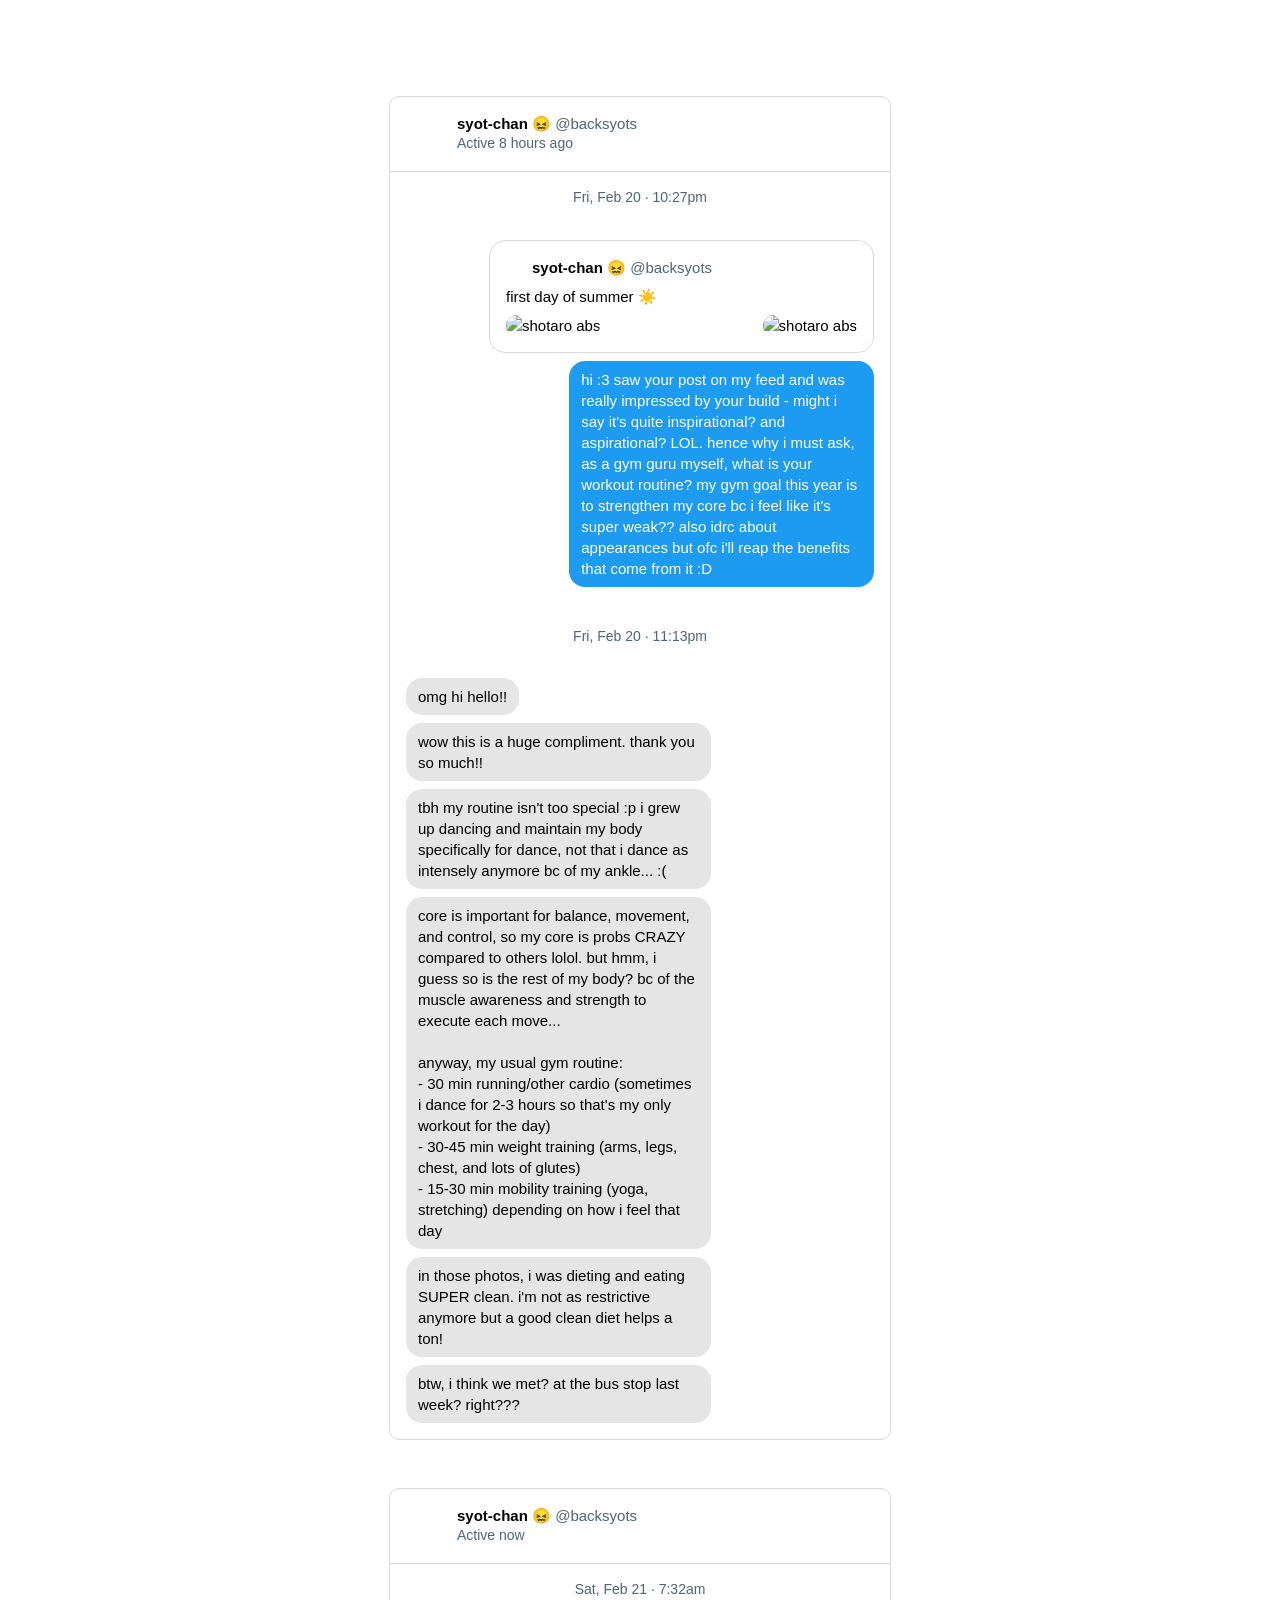
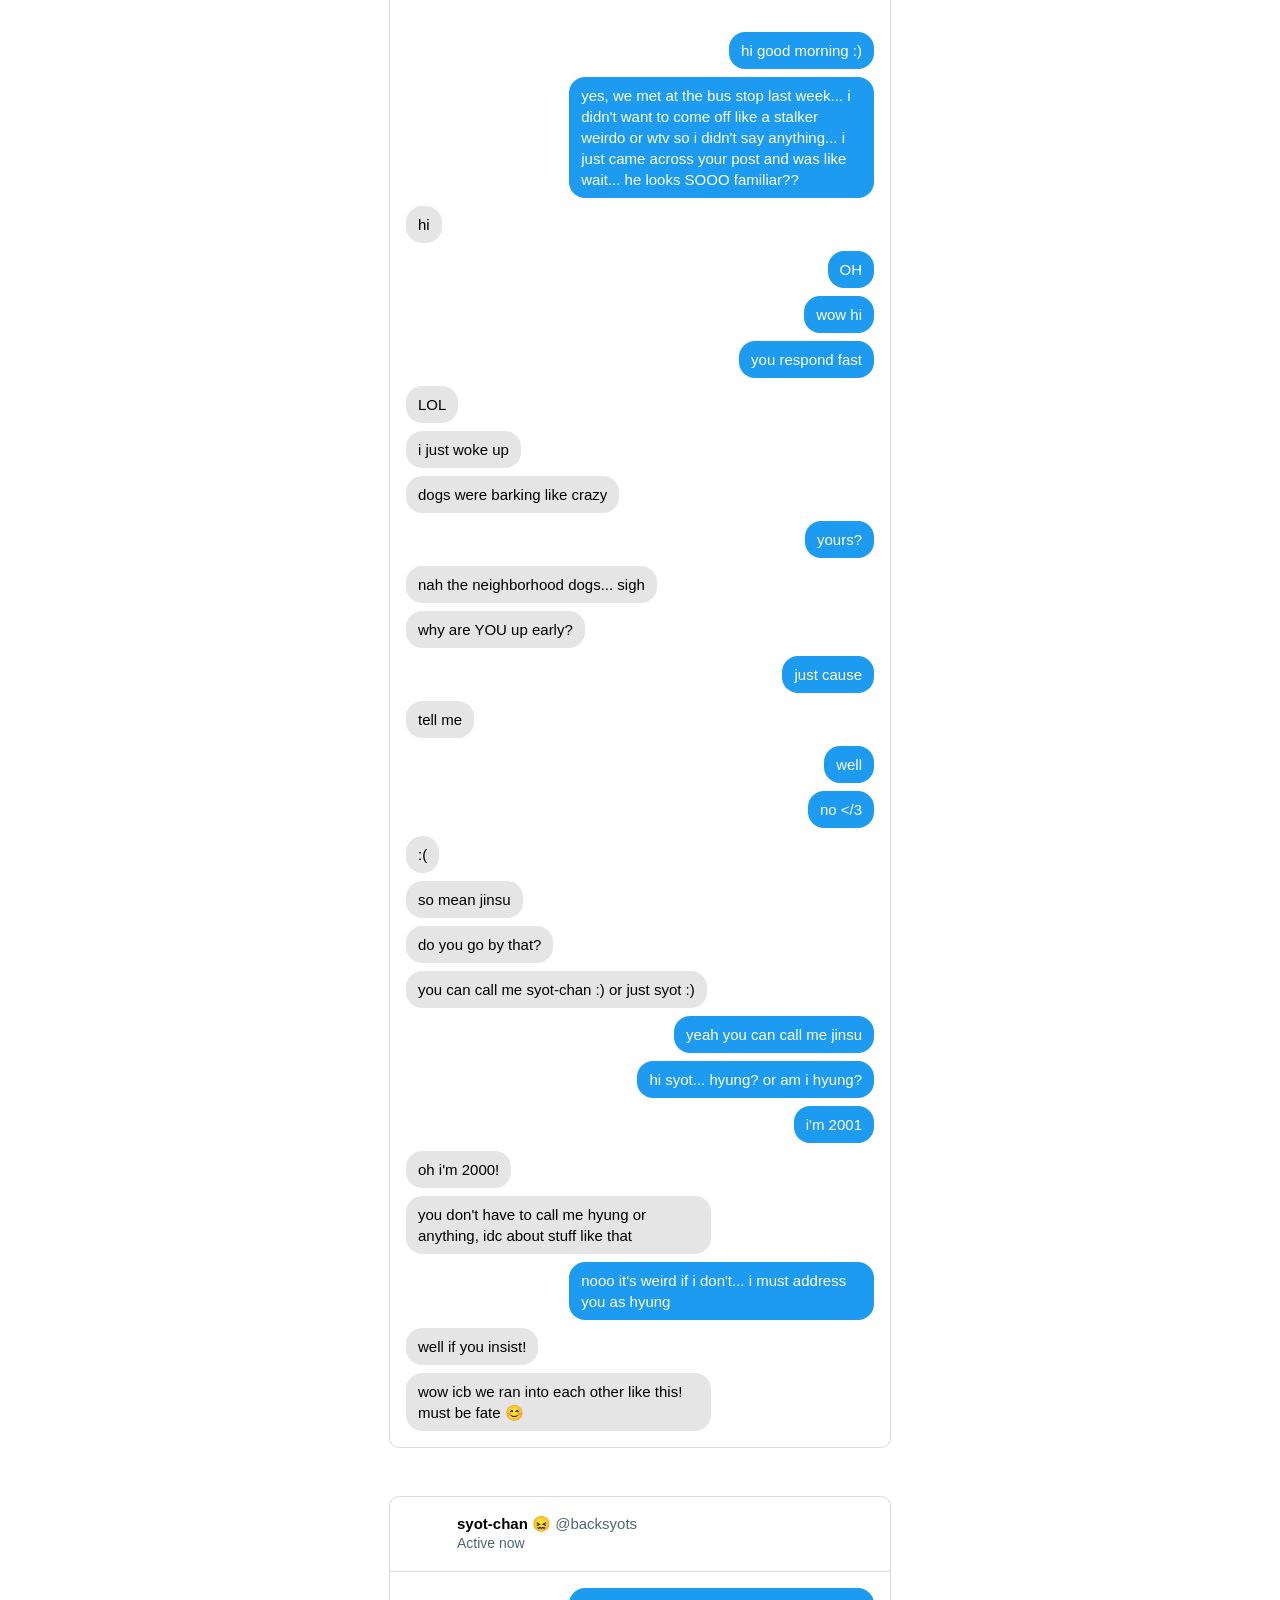
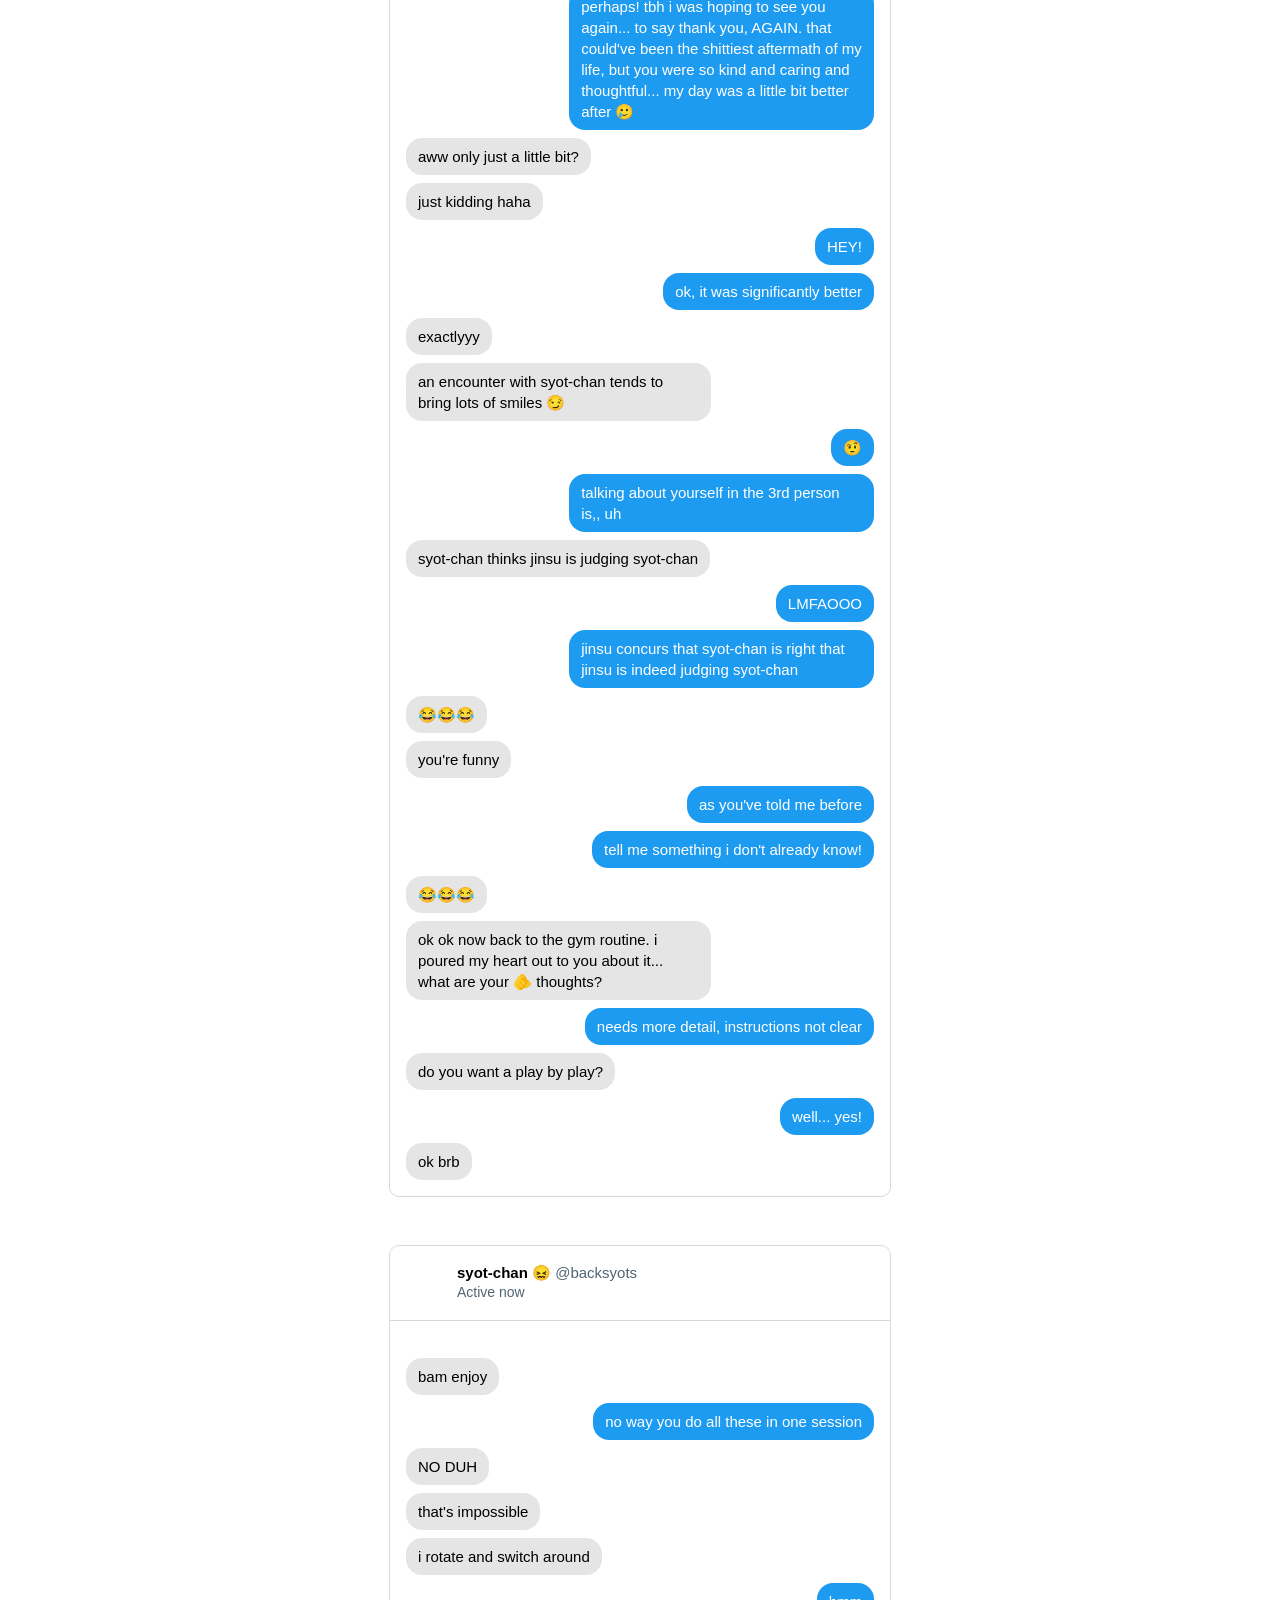
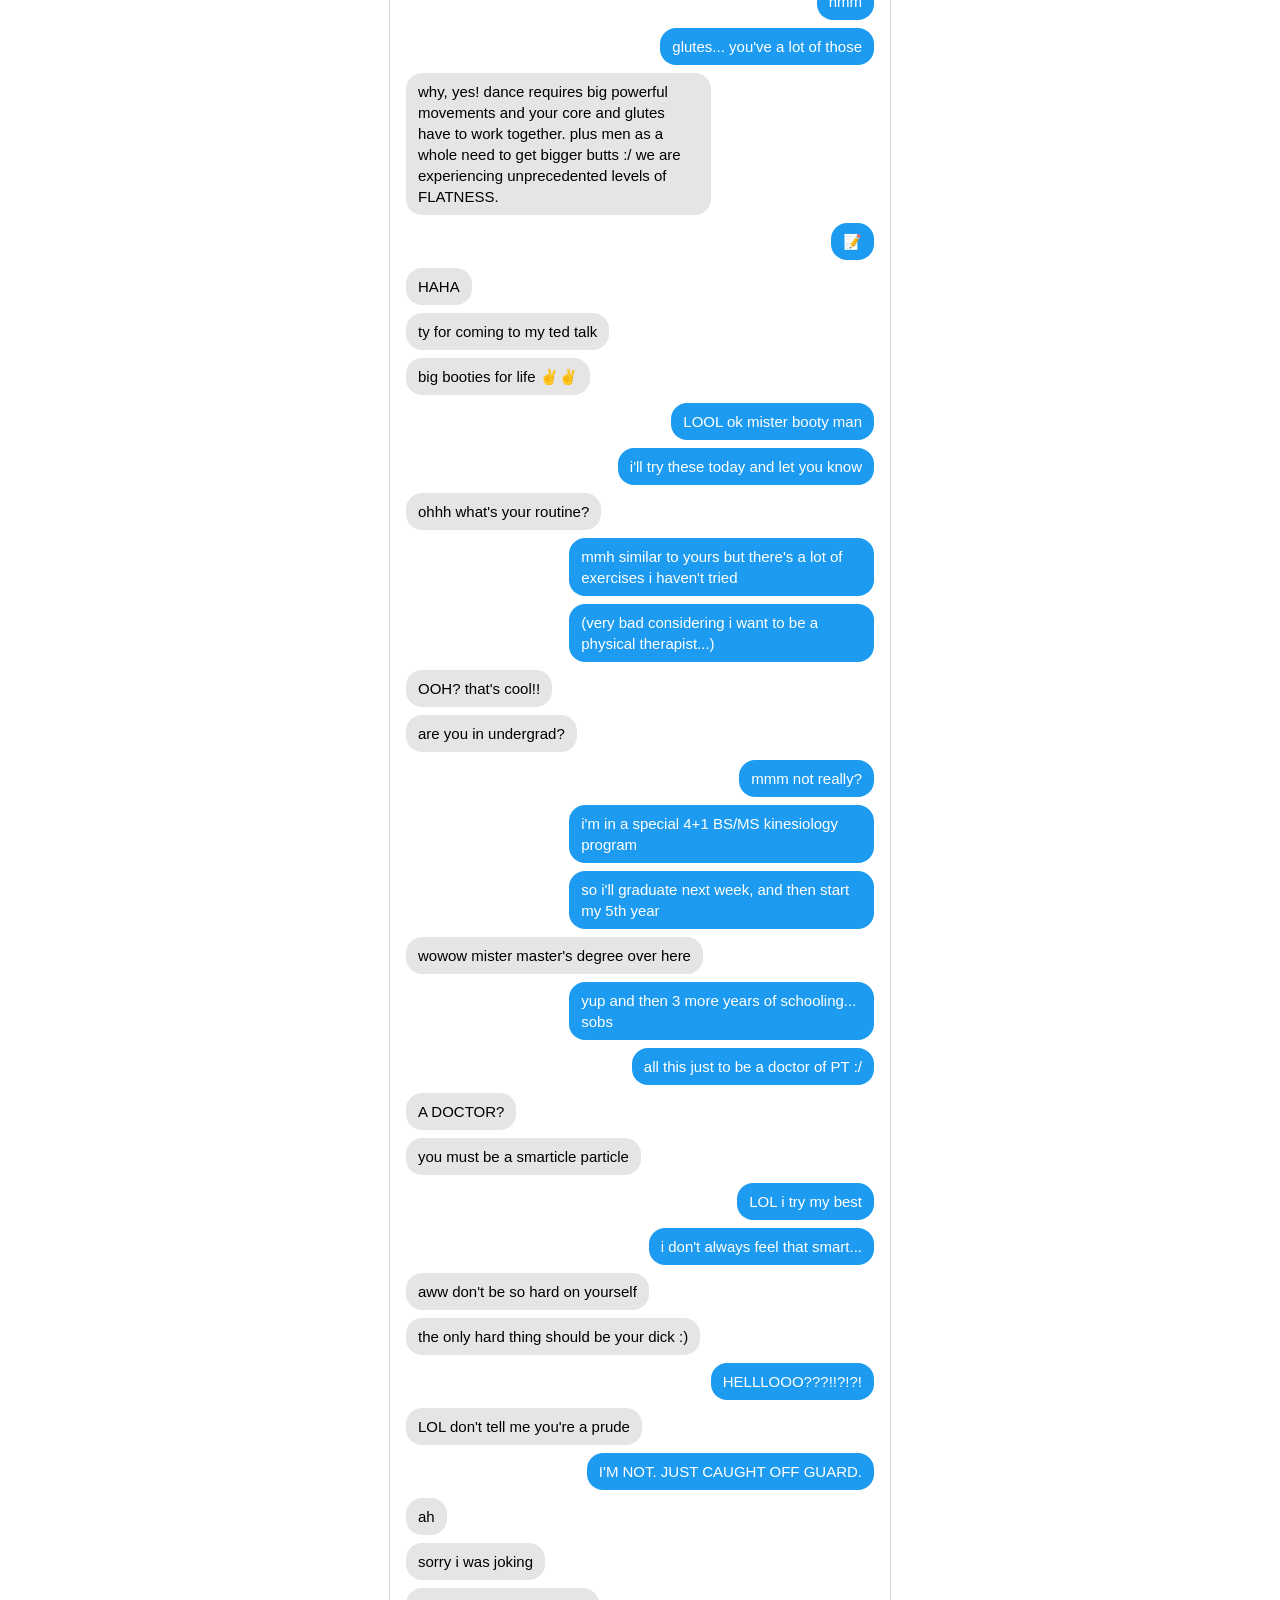
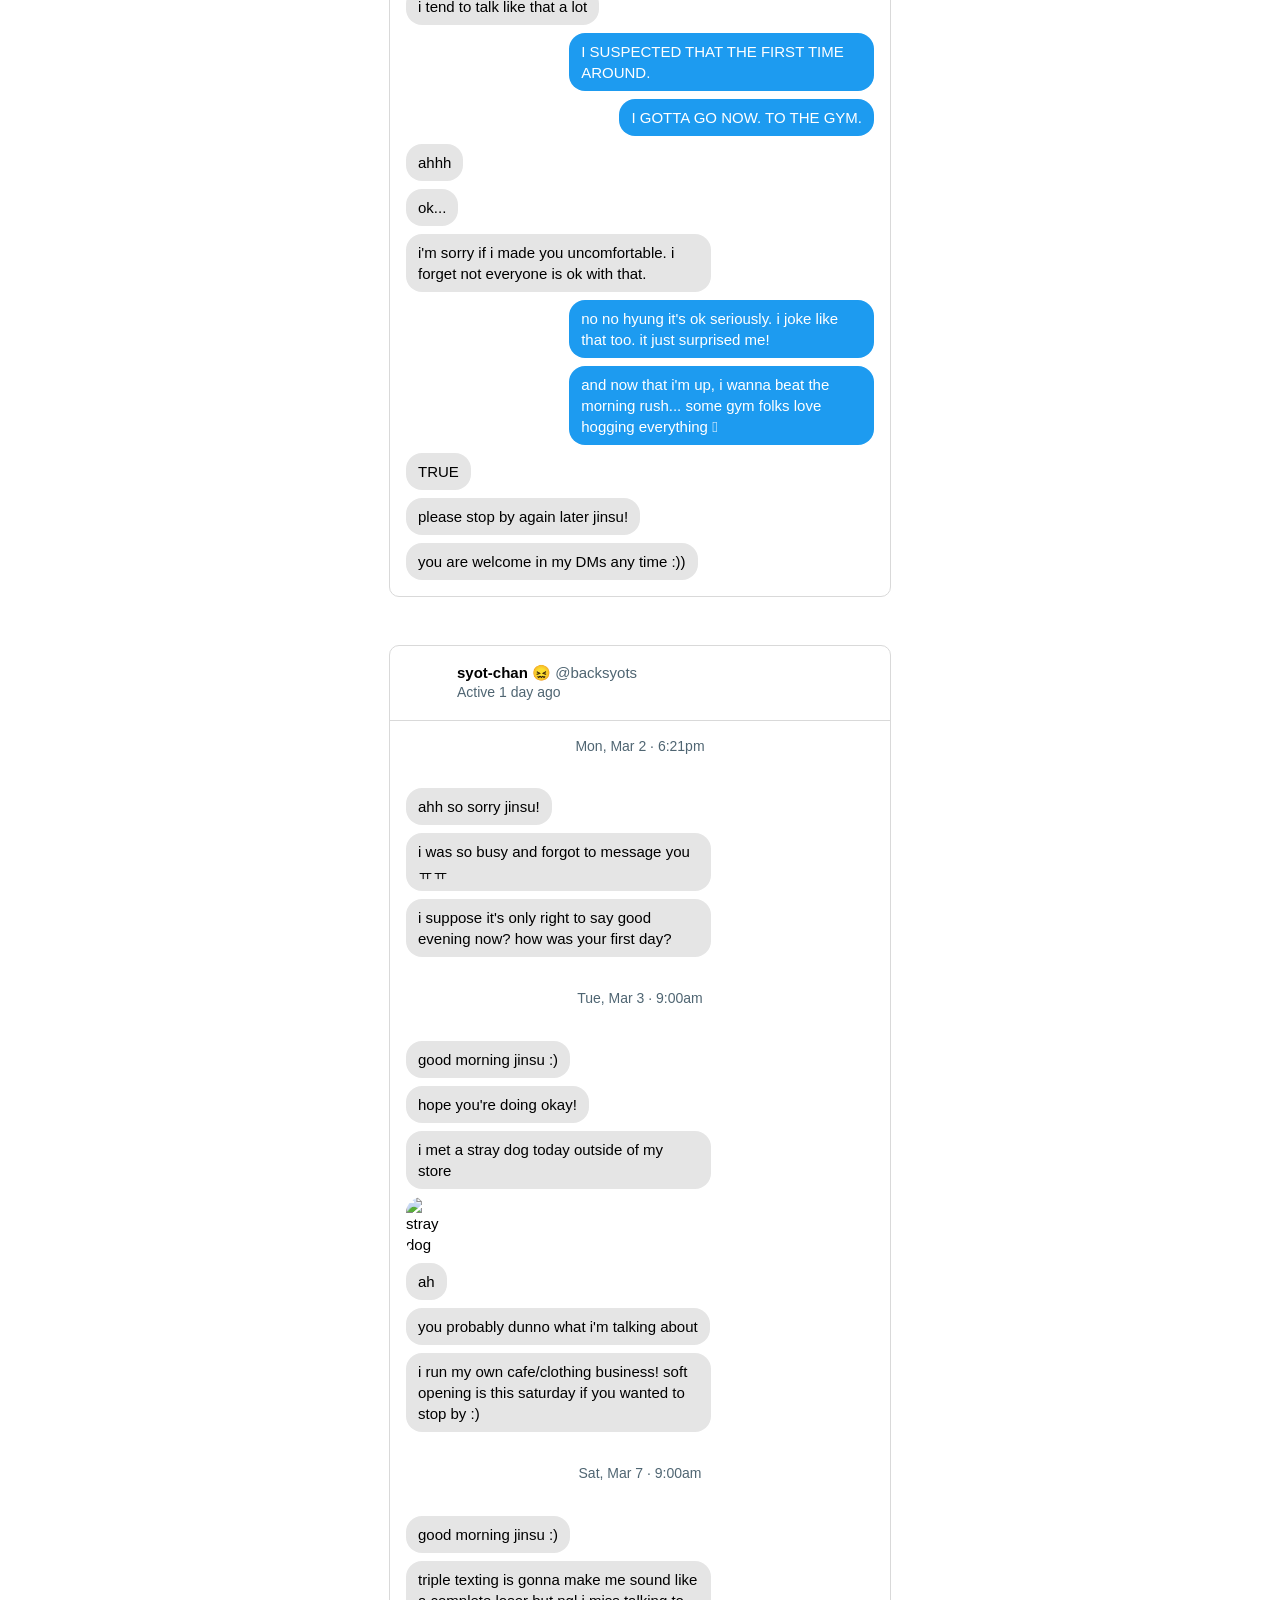
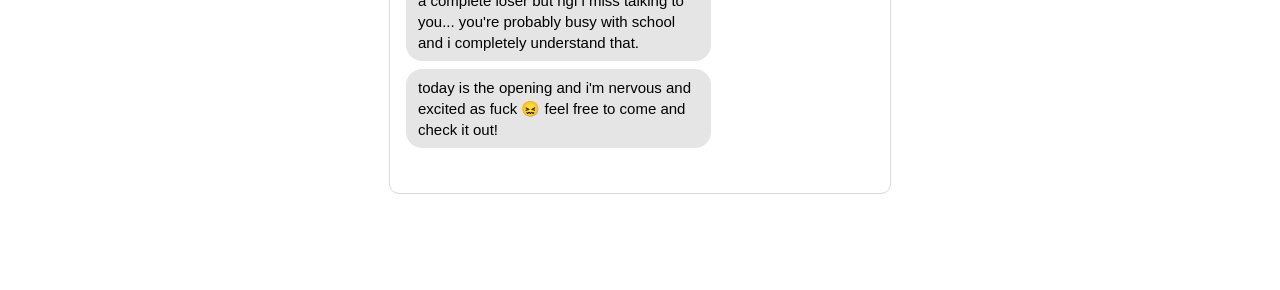
==== messages_ch3_4.html @ 64bebb2d "ch3-4 updates" ====
<!DOCTYPE html>
<html lang="en">

<head>
  <link rel="stylesheet" type="text/css" href="stylesheet_v5.css"/>
  <meta name="viewport" content="width=device-width, initial-scale=1">

  <!-- 
  Reorganize indents: 
  SHIFT + OPTION + F

  Collapse all 
  CMD + K + 0

  Opens all
  CMD + K + J

  Collapse innermost uncollapsed region at the cursor:
  OPT + CMD + [

  Opens collapsed region at the cursor:
  OPT + CMD ]
  -->
</head>

<body>
<!-- part 1 -->
<div class="wrapper margin--socmedpost">
  <!-- user info -->
  <div class="container_box">
    <div class="profile_photo pfp_shotaro"></div>
    <div class="dm_header">
      <div class="dm_userInfo">
        <p>
          <span class="displayname">syot-chan 😖</span>
          <span class="username">@backsyots</span>
        </p>
        <p class="date">Active 8 hours ago</p>
      </div>
      <p><span class="icon icon--more-dm"></span></p>
    </div>
  </div>

  <!-- messages !-->
  <div class="container_box dm_box">
    <!-- date -->
    <div class="dm_date">
      <p class="date">Fri, Feb 20 · 10:27pm</p>
    </div>
    <div class="dm_sender">
      <div class="dm_containerBox">
        <div class="dm_containerBox_header">
          <div class="profile_photo pfp_shotaro"></div>
          <p>
            <span class="displayname">syot-chan 😖</span>
            <span class="username">@backsyots</span>
          </p>
        </div>
        <div class="dm_containerBox_content">
          <p>first day of summer ☀️</p>
          <p>
            <div class="gallery--2x">
              <p><img class="tweet_img" src="https://images.squidge.org/images/2026/09/30/shotaro_abs1.png" alt="shotaro abs"></p>
              <p><img class="tweet_img" src="https://images.squidge.org/images/2026/09/30/shotaro_abs2.png" alt="shotaro abs"></p>
            </div>
          </p>
        </div>

        </div>
      <p class="message message-last">hi :3 saw your post on my feed and was really impressed by your build - might i say it's quite inspirational? and aspirational? LOL. hence why i must ask, as a gym guru myself, what is your workout routine? my gym goal this year is to strengthen my core bc i feel like it's super weak?? also idrc about appearances but ofc i'll reap the benefits that come from it :D</p>
    </div>

    <div class="dm_date dm_date--between">
      <p class="date">Fri, Feb 20 · 11:13pm</p>
    </div>

    <div class="dm_receiver">
      <p class="message">omg hi hello!!</p>
      <p class="message">wow this is a huge compliment. thank you so much!!</p>
      <p class="message">tbh my routine isn't too special :p i grew up dancing and maintain my body specifically for dance, not that i dance as intensely anymore bc of my ankle... :(</p>
      <p class="message">core is important for balance, movement, and control, so my core is probs CRAZY compared to others lolol. but hmm, i guess so is the rest of my body? bc of the muscle awareness and strength to execute each move...<br><br>anyway, my usual gym routine:<br>
      - 30 min running/other cardio (sometimes i dance for 2-3 hours so that's my only workout for the day)<br />
      - 30-45 min weight training (arms, legs, chest, and lots of glutes)<br/>
      - 15-30 min mobility training (yoga, stretching) depending on how i feel that day</p>
      <p class="message">in those photos, i was dieting and eating SUPER clean. i'm not as restrictive anymore but a good clean diet helps a ton!</p>
      <p class="message message--last">btw, i think we met? at the bus stop last week? right???</p>
    </div>
  </div>
</div>

<!-- part 2 -->
<div class="wrapper margin--socmedpost">
  <!-- user info -->
  <div class="container_box">
    <div class="profile_photo pfp_shotaro"></div>
    <div class="dm_header">
      <div class="dm_userInfo">
        <p>
          <span class="displayname">syot-chan 😖</span>
          <span class="username">@backsyots</span>
        </p>
        <p class="date">Active now</p>
      </div>
      <p><span class="icon icon--more-dm"></span></p>
    </div>
  </div>

  <!-- messages !-->
  <div class="container_box dm_box">
    <!-- date -->
    <div class="dm_date">
      <p class="date">Sat, Feb 21 · 7:32am</p>
    </div>
    <div class="dm_sender">
      <p class="message">hi good morning :)</p>
      <p class="message">yes, we met at the bus stop last week... i didn't want to come off like a stalker weirdo or wtv so i didn't say anything... i just came across your post and was like wait... he looks SOOO familiar??</p>
    </div>

    <div class="dm_receiver">
      <p class="message">hi</p>
    </div>
    <div class="dm_sender">
      <p class="message">OH</p>
      <p class="message">wow hi</p>
      <p class="message">you respond fast</p>
    </div>
    <div class="dm_receiver">
      <p class="message">LOL</p>
      <p class="message">i just woke up</p>
      <p class="message">dogs were barking like crazy</p>
    </div>
    <div class="dm_sender">
      <p class="message">yours?</p>
    </div>
    <div class="dm_receiver">
      <p class="message">nah the neighborhood dogs... sigh</p>
      <p class="message">why are YOU up early?</p>
    </div>
    <div class="dm_sender">
      <p class="message">just cause</p>
    </div>
    <div class="dm_receiver">
      <p class="message">tell me</p>
    </div>
    <div class="dm_sender">
      <p class="message">well</p>
      <p class="message">no &lt;/3</p>
    </div>
    <div class="dm_receiver">
      <p class="message">:(</p>
      <p class="message">so mean jinsu</p>
      <p class="message">do you go by that?</p>
      <p class="message">you can call me syot-chan :) or just syot :)</p>
    </div>
    <div class="dm_sender">
      <p class="message">yeah you can call me jinsu</p>
      <p class="message">hi syot... hyung? or am i hyung?</p>
      <p class="message">i'm 2001</p>
    </div>
    <div class="dm_receiver">
      <p class="message">oh i'm 2000!</p>
      <p class="message">you don't have to call me hyung or anything, idc about stuff like that</p>
    </div>
    <div class="dm_sender">
      <p class="message">nooo it's weird if i don't... i must address you as hyung</p>
    </div>
    <div class="dm_receiver">
      <p class="message">well if you insist!</p>
      <p class="message message--last">wow icb we ran into each other like this! must be fate 😊</p>
    </div>
  </div>
</div>

<!-- part 3 -->
<div class="wrapper margin--socmedpost">
  <!-- user info -->
  <div class="container_box">
    <div class="profile_photo pfp_shotaro"></div>
    <div class="dm_header">
      <div class="dm_userInfo">
        <p>
          <span class="displayname">syot-chan 😖</span>
          <span class="username">@backsyots</span>
        </p>
        <p class="date">Active now</p>
      </div>
      <p><span class="icon icon--more-dm"></span></p>
    </div>
  </div>

  <!-- messages !-->
  <div class="container_box dm_box">
    <!-- date -->
    <div class="dm_sender">
      <p class="message">perhaps! tbh i was hoping to see you again... to say thank you, AGAIN. that could've been the shittiest aftermath of my life, but you were so kind and caring and thoughtful... my day was a little bit better after 🥲</p>
    </div>

    <div class="dm_receiver">
      <p class="message">aww only just a little bit?</p>
      <p class="message">just kidding haha</p>
    </div>
    <div class="dm_sender">
      <p class="message">HEY!</p>
      <p class="message">ok, it was significantly better</p>
    </div>
    <div class="dm_receiver">
      <p class="message">exactlyyy</p>
      <p class="message">an encounter with syot-chan tends to bring lots of smiles 😏</p>
    </div>
    <div class="dm_sender">
      <p class="message">🤨</p>
      <p class="message">talking about yourself in the 3rd person is,, uh</p>
    </div>
    <div class="dm_receiver">
      <p class="message">syot-chan thinks jinsu is judging syot-chan</p>
    </div>
    <div class="dm_sender">
      <p class="message">LMFAOOO</p>
      <p class="message">jinsu concurs that syot-chan is right that jinsu is indeed judging syot-chan</p>
    </div>
    <div class="dm_receiver">
      <p class="message">😂😂😂</p>
      <p class="message">you're funny</p>
    </div>
    <div class="dm_sender">
      <p class="message">as you've told me before</p>
      <p class="message">tell me something i don't already know!</p>
    </div>
    <div class="dm_receiver">
      <p class="message">😂😂😂</p>
      <p class="message">ok ok now back to the gym routine. i poured my heart out to you about it... what are your 🫵 thoughts?</p>
    </div>
    <div class="dm_sender">
      <p class="message">needs more detail, instructions not clear</p>
    </div>
    <div class="dm_receiver">
      <p class="message">do you want a play by play?</p>
    </div>
    <div class="dm_sender">
      <p class="message">well... yes!</p>
    </div>
    <div class="dm_receiver">
      <p class="message message--last">ok brb</p>
    </div>
  </div>
</div>

<!-- part 4 -->
<div class="wrapper margin--socmedpost">
  <!-- user info -->
  <div class="container_box">
    <div class="profile_photo pfp_shotaro"></div>
    <div class="dm_header">
      <div class="dm_userInfo">
        <p>
          <span class="displayname">syot-chan 😖</span>
          <span class="username">@backsyots</span>
        </p>
        <p class="date">Active now</p>
      </div>
      <p><span class="icon icon--more-dm"></span></p>
    </div>
  </div>

  <!-- messages !-->
  <div class="container_box dm_box">
    <div class="dm_receiver">
      <p><img class="dm_box_image" src="https://images.squidge.org/images/2026/10/04/placeholder.png" alt=""></p>
      <p class="message">bam enjoy</p>
    </div>

    <div class="dm_sender">
      <p class="message">no way you do all these in one session</p>
    </div>

    <div class="dm_receiver">
      <p class="message">NO DUH</p>
      <p class="message">that's impossible</p>
      <p class="message">i rotate and switch around</p>
    </div>
    <div class="dm_sender">
      <p class="message">hmm</p>
      <p class="message">glutes... you've a lot of those</p>
    </div>
    <div class="dm_receiver">
      <p class="message">why, yes! dance requires big powerful movements and your core and glutes have to work together. plus men as a whole need to get bigger butts :/ we are experiencing unprecedented levels of FLATNESS.</p>
    </div>
    <div class="dm_sender">
      <p class="message">📝</p>
    </div>
    <div class="dm_receiver">
      <p class="message">HAHA</p>
      <p class="message">ty for coming to my ted talk</p>
      <p class="message">big booties for life ✌️✌️</p>
    </div>
    <div class="dm_sender">
      <p class="message">LOOL ok mister booty man</p>
      <p class="message">i'll try these today and let you know</p>
    </div>
    <div class="dm_receiver">
      <p class="message">ohhh what's your routine?</p>
    </div>
    <div class="dm_sender">
      <p class="message">mmh similar to yours but there's a lot of exercises i haven't tried</p>
      <p class="message">(very bad considering i want to be a physical therapist...)</p>
    </div>
    <div class="dm_receiver">
      <p class="message">OOH? that's cool!!</p>
      <p class="message">are you in undergrad?</p>
    </div>
    <div class="dm_sender">
      <p class="message">mmm not really?</p>
      <p class="message">i'm in a special 4+1 BS/MS kinesiology program</p>
      <p class="message">so i'll graduate next week, and then start my 5th year</p>
    </div>
    <div class="dm_receiver">
      <p class="message">wowow mister master's degree over here</p>
    </div>
    <div class="dm_sender">
      <p class="message">yup and then 3 more years of schooling... sobs</p>
      <p class="message">all this just to be a doctor of PT :/</p>
    </div>
    <div class="dm_receiver">
      <p class="message">A DOCTOR?</p>
      <p class="message">you must be a smarticle particle</p>
    </div>
    <div class="dm_sender">
      <p class="message">LOL i try my best</p>
      <p class="message">i don't always feel that smart...</p>
    </div>
    <div class="dm_receiver">
      <p class="message">aww don't be so hard on yourself</p>
      <p class="message">the only hard thing should be your dick :)</p>
    </div>
    <div class="dm_sender">
      <p class="message">HELLLOOO???!!?!?!</p>
    </div>
    <div class="dm_receiver">
      <p class="message">LOL don't tell me you're a prude</p>
    </div>
 <div class="dm_sender">
      <p class="message">I'M NOT. JUST CAUGHT OFF GUARD.</p>
    </div>
    <div class="dm_receiver">
      <p class="message">ah</p>
      <p class="message">sorry i was joking</p>
      <p class="message">i tend to talk like that a lot</p>
    </div>
    <div class="dm_sender">
      <p class="message">I SUSPECTED THAT THE FIRST TIME AROUND.</p>
      <p class="message">I GOTTA GO NOW. TO THE GYM.</p>
    </div>
    <div class="dm_receiver">
      <p class="message">ahhh</p>
      <p class="message">ok...</p>
      <p class="message">i'm sorry if i made you uncomfortable. i forget not everyone is ok with that.</p>
    </div>
    <div class="dm_sender">
      <p class="message">no no hyung it's ok seriously. i joke like that too. it just surprised me!</p>
      <p class="message">and now that i'm up, i wanna beat the morning rush... some gym folks love hogging everything 🫩</p>
    </div>
    <div class="dm_receiver">
      <p class="message">TRUE</p>
      <p class="message">please stop by again later jinsu!</p>
      <p class="message message--last">you are welcome in my DMs any time :))</p>
    </div>
  </div>
</div>

<!-- part 5 -->
<div class="wrapper margin--socmedpost">
  <!-- user info -->
  <div class="container_box">
    <div class="profile_photo pfp_shotaro"></div>
    <div class="dm_header">
      <div class="dm_userInfo">
        <p>
          <span class="displayname">syot-chan 😖</span>
          <span class="username">@backsyots</span>
        </p>
        <p class="date">Active 1 day ago</p>
      </div>
      <p><span class="icon icon--more-dm"></span></p>
    </div>
  </div>

  <!-- messages !-->
  <div class="container_box dm_box">
    <!-- date -->
    <div class="dm_date">
      <p class="date">Mon, Mar 2 · 6:21pm</p>
    </div>
    <div class="dm_receiver">
      <p class="message">ahh so sorry jinsu!</p>
      <p class="message">i was so busy and forgot to message you ㅠㅠ</p>
      <p class="message message--last">i suppose it's only right to say good evening now? how was your first day?</p>
    </div>
    <div class="dm_date dm_date--between">
      <p class="date">Tue, Mar 3 · 9:00am</p>
    </div>
    <div class="dm_receiver">
      <p class="message">good morning jinsu :)</p>
      <p class="message">hope you're doing okay!</p>
      <p class="message">i met a stray dog today outside of my store</p>
      <p><img class="dm_box_image" src="https://images.squidge.org/images/2026/10/04/straydog1.jpg" alt="stray dog"></p>
      <p class="message">ah</p>
      <p class="message">you probably dunno what i'm talking about</p>
      <p class="message message--last">i run my own cafe/clothing business! soft opening is this saturday if you wanted to stop by :)</p>
    </div>
    <div class="dm_date dm_date--between">
      <p class="date">Sat, Mar 7 · 9:00am</p>
    </div>
    <div class="dm_receiver">
      <p class="message">good morning jinsu :)</p>
      <p class="message">triple texting is gonna make me sound like a complete loser but ngl i miss talking to you... you're probably busy with school and i completely understand that.</p>
      <p class="message">today is the opening and i'm nervous and excited as fuck 😖 feel free to come and check it out!</p>
      <p><img class="dm_box_image message--last" src="https://images.squidge.org/images/2026/10/04/placeholder.png" alt=""></p>
    </div>
  </div>
</div>



</body>
---- stylesheet_v5.css ----
body {
  max-width: 800px;
  margin: auto;
  padding: 3em 1em;
  font-family: Arial, "Open Sans", "Helvetica Neue", sans-serif;
  line-height: 1.5em;
}

h1 {
  line-height: 1.5;
}

hr {
  margin: 3em 0;
  border: 0;
  background-color: #d9d9d9;
  height: 3px;
}

.row {
  display: flex;
  flex-direction: row;
}

.column {
  display: flex;
  flex-direction: column;
}

.displayname {
  font-weight: bold;
}

.username, .date, .tweet_footer {
  color: #4F6572;
}

.date,
.tweet_footer p {
  font-size: 14px !important;
}
.color--lightgrey {
  color: #d9d9d9;
}

.color--darkgrey {
  color: #4F6572;
}

.color--twitterblue {
  color: #1d9bf0;
}

.color--pink {
  color: #FF0081;
}

.color--green {
  color: #00BD76;
}

.font--smaller {
  font-size: 14px !important;
}

.font--larger {
  font-size: 20px !important;
}

/* containers */

.wrapper {
  max-width: 500px;
  font-family: -apple-system, BlinkMacSystemFont, Arial, "Open Sans", "Helvetica Neue", sans-serif;
  border: 1px solid #d9d9d9;
  border-radius: 10px;
  overflow: hidden;
  display: flex;
  flex-direction: column;
  margin: 0 auto;
  line-height: 0 !important;
}

.wrapper p {
  margin: 0;
  line-height: 1.4;
  font-size: 15px;
}

.wrapper :last-child {
border-bottom: none;
}

.container_box {
  margin: 0;
  padding: 16px;
  display: flex;
  border-bottom: 1px solid #d9d9d9;
}

.tweet_content, .dm_userInfo {
  display: flex;
  flex-direction: column;
  padding-left: 30px;
  margin-left: -22px;
  border-left: 3px solid white;
  width: 100%;
}

.tweet_text {
  margin-top: 12px !important;
}

.text_linebreak {
  margin-top: 12px !important;
}

.tweet_img {
  border-radius: 10px;
  width: 100%;
  margin-top: 16px !important;
  display: block;
}

.tweet_footer {
  display: flex;
  margin-top: 16px !important;
}  

.tweet_footer p {
  line-height: 0 !important;
}

.tweet_footer .row, .account_userMeta .row {
  width: 100%;
  align-items: center;
}

.tweet_footer--last {
  max-width: fit-content;
}

.tweet_reply--first {
  padding-bottom: 0;
  border-bottom: none;
}

.tweet_reply--between {
  padding-top: 0;
  padding-bottom: 0;
  border-bottom: none;
}

.tweet_reply--first .tweet_footer,
.tweet_reply--between .tweet_footer {
  padding-bottom: 24px;
}

.tweet_reply--first .tweet_content,
.tweet_reply--between .tweet_content {
  border-left: 3px solid #d9d9d9 !important;
}

.tweet_reply--last {
  padding-top: 0;
}

.tweet_replyTo {
  color: #4F6572;
  font-size: 13px !important;
  margin-bottom: 12px !important;
}


/* --- account --- */

.account_box {
  display: flex;
  flex-direction: column;
  padding-bottom: 0;
}

.account_header img {
  width: 100%;
  margin-bottom: 4px;;
}

.account_userNames,
.account_userBio,
.account_userMeta {
  margin-bottom: 16px;
}

.account_followMeta {
  display: flex;
  margin-bottom: 24px;
}

.account_followMeta div:first-child {
  margin-right: 24px;
}

.account_tabs {
  display: flex;
  justify-content: space-between;
}

.tab {
 padding-bottom: 8px;
 color: #4F6572;
}

.active {
  font-weight: bold;
  color: black;
  border-bottom: 4px solid #1D9BF0;
} 

/*--temp for testing--*/

.break {
  margin: 75px 0;
  background-color: #d9d9d9;
  height: 10px;
}

/*-- icons --*/

.icon {
  width: 15px;
  height: 15px;
  margin-right: 4px !important;
  background-size: 100%;
  background-repeat: no-repeat;
  display: inline-block;
  vertical-align:text-bottom;
}

.icon--comments {
  background-image: url("https://images.squidge.org/images/2026/09/29/icon_comments.png");
}

.icon--retweets {
  background-image: url("https://images.squidge.org/images/2026/09/29/icon_retweets.png");
}

.icon--likes {
  background-image: url("https://images.squidge.org/images/2026/09/29/icon_likes.png");
}

.icon--likes-filled {
  background-image: url("https://images.squidge.org/images/2026/09/30/icon_likes-filled.png");
}

.icon--retweets-filled {
  background-image: url("https://images.squidge.org/images/2026/09/30/icon_retweets-filled.png");
}

.icon--bookmarks {
  background-image: url("https://images.squidge.org/images/2026/09/29/icon_bookmarks-unsaved.png");
  margin-right:0 !important;
}

.icon--bookmarks-saved {
  background-image: url("https://images.squidge.org/images/2026/09/29/icon_bookmarks-saved.png");
  margin-right:0 !important;
}

.icon--more {
  background-image: url("https://images.squidge.org/images/2026/09/29/icon_more.png");
  margin-top:4px !important;
  margin-right: 0 !important;
}

.icon--location {
  background-image: url("https://images.squidge.org/images/2026/09/29/icon_location.png");
}

.icon--calendar {
  background-image: url("https://images.squidge.org/images/2026/09/29/icon_calendar.png");
}

.tweet_header, .dm_header {
  display: flex;
  justify-content: space-between;
  align-items:start;
}

.margin-top--0 {
  margin-top: 0 !important;
}
.margin-right--4 {
  margin-right: 4px !important;
}

.margin--socmedpost {
  margin-top: 3em;
  margin-bottom: 3em;
}

.profile_photo {
  min-width: 40px;
  min-height: 40px;
  width: auto; 
  height: 100%;
  background-size: 100%;
  background-repeat: no-repeat;
  display: block;
  position: relative;
  z-index: 2;
  border-radius: 100%;
}

.pfp_shotaro {
  background-image: url("https://images.squidge.org/images/2026/09/26/pfp_shotaro.png");
}

.pfp_sungchan {
  background-image: url("https://images.squidge.org/images/2026/09/26/pfp_sungchan.png");
}

.pfp_eunseok {
  background-image: url("https://images.squidge.org/images/2026/09/26/pfp_eunseok.png");
}

.pfp_sohee {
  background-image: url("https://images.squidge.org/images/2026/09/26/pfp_sohee.png");
}


/*-- writing --*/
.highlight {
  background: rgb(252, 212, 69, 50%);
}

.gallery--2x {
  display: flex;
  flex-direction: row;
  width: 100%;
  height: auto;
  justify-content: space-between;
}

.gallery--2x p:first-child {
  margin-right: 8px;
}

.gallery--2x .tweet_img {
  width: 100%;
  margin-bottom: 0 !important;
}

/*-- direct messages --*/

.dm_box {
  flex-direction: column;
}

.dm_header {
  display: flex;
  flex-direction: row;
  justify-content: space-between;
  width: 100%;
}

.dm_header .icon {
  width: 40px;
  height: 40px;
}

.icon--more-dm {
  background-image: url("https://images.squidge.org/images/2026/10/02/icon_more-dm.png");
}

.message { 
  width: fit-content;
  max-width: 60%;
  padding: 8px 12px;
  border-radius: 16px;
  margin-bottom: 8px !important;
}

.dm_box_image {
  max-width: 60%;
  margin-bottom: 8px;
  border-radius: 16px;
}

.dm_sender, .dm_receiver {
  display: flex;
  flex-direction: column;
}

.dm_sender .message {
  background-color: #1D9BF0;
  color: white;
}

.dm_sender > * {
  margin-left: auto !important;
}

.dm_receiver > * {
  margin-right: auto !important;
}

.dm_receiver .message {
  background-color: #e5e5e5;
  color: black;
}

.message--last{
  margin-bottom: 0 !important;
}

.dm_containerBox {
  border: 1px solid #d9d9d9;
  border-radius: 16px;
  width: 75%;
  margin-bottom: 8px !important;
  padding: 16px;
}

.dm_containerBox_header {
  display: flex;
  flex-direction: row;
}
.dm_containerBox_header .profile_photo {
  min-width: 20px;
  min-height: 20px;
  margin-right: 6px;
}

.dm_containerBox_content {
  margin-top: 8px;
}

.dm_containerBox_content .tweet_img {
margin-top: 8px !important;
}

.dm_date  {
  margin: auto;
  margin-bottom: 32px;
}

.dm_date--between {
  margin-top: 32px;
}
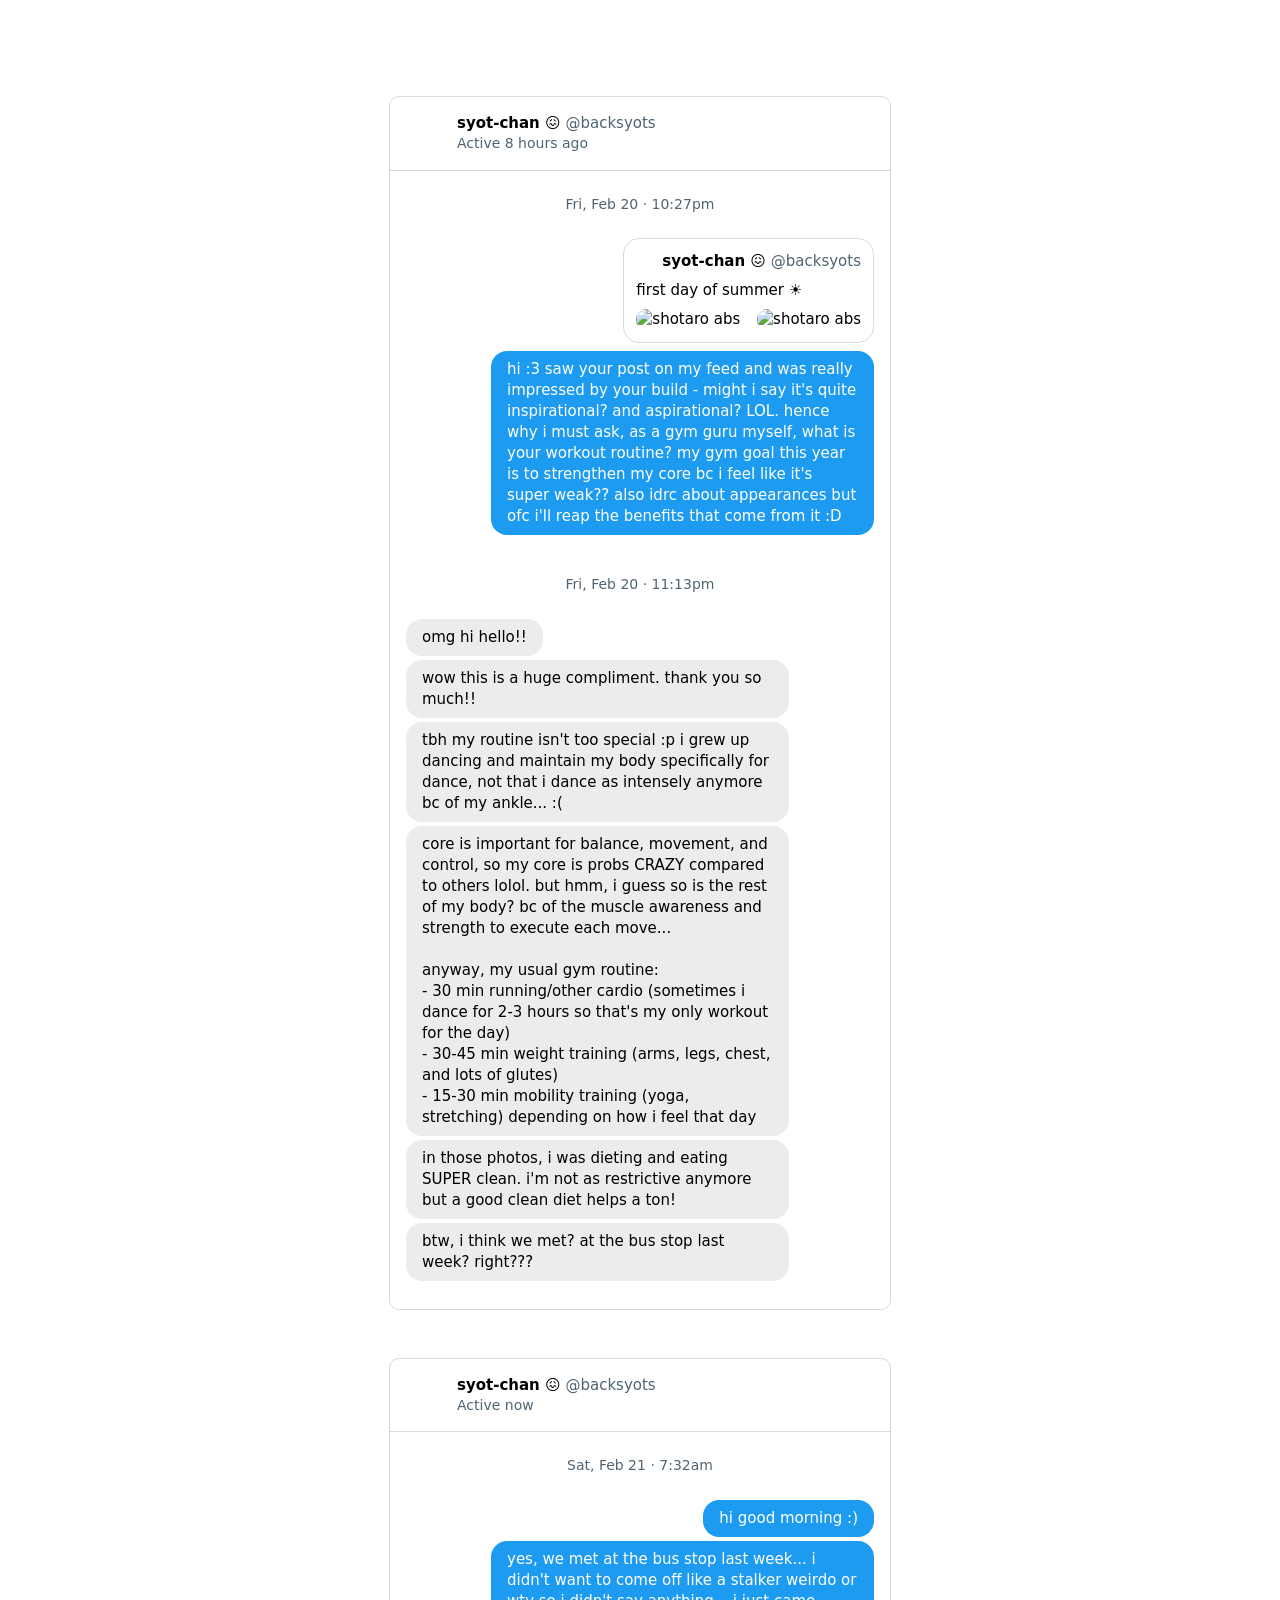
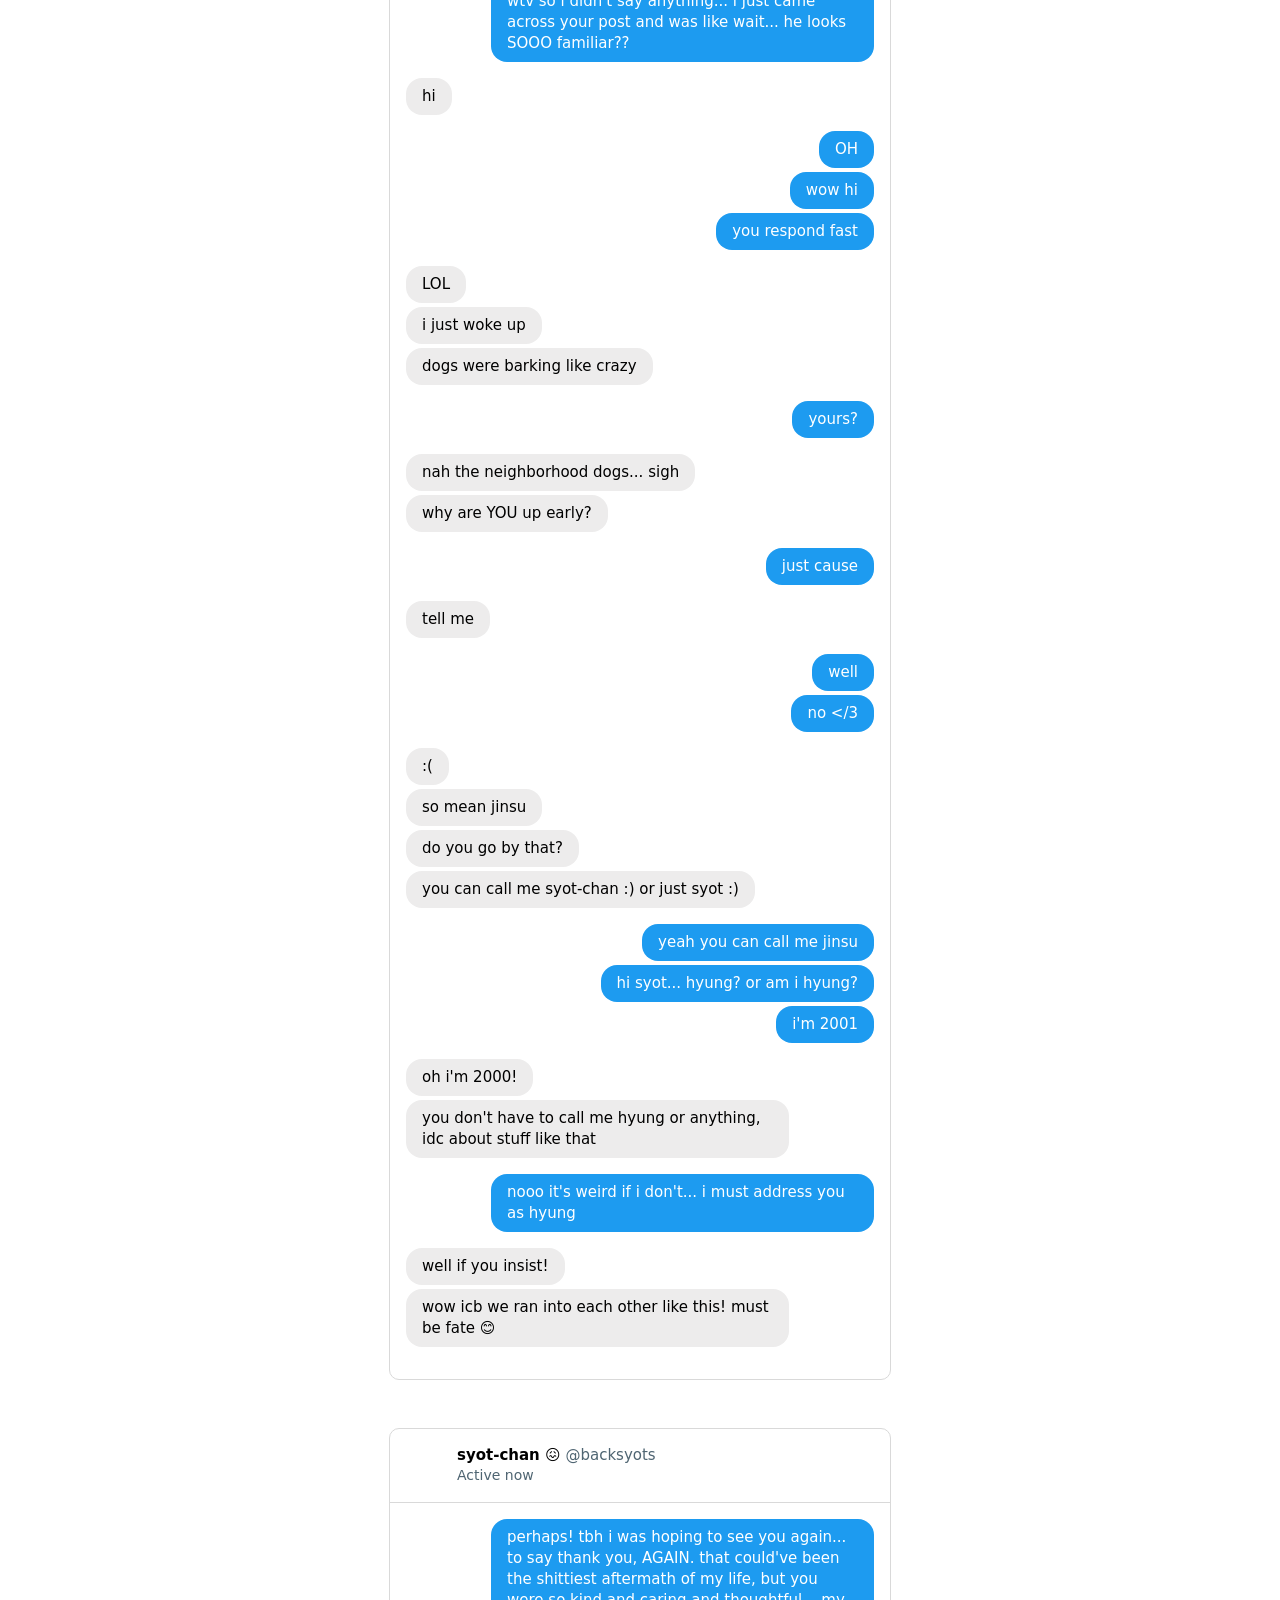
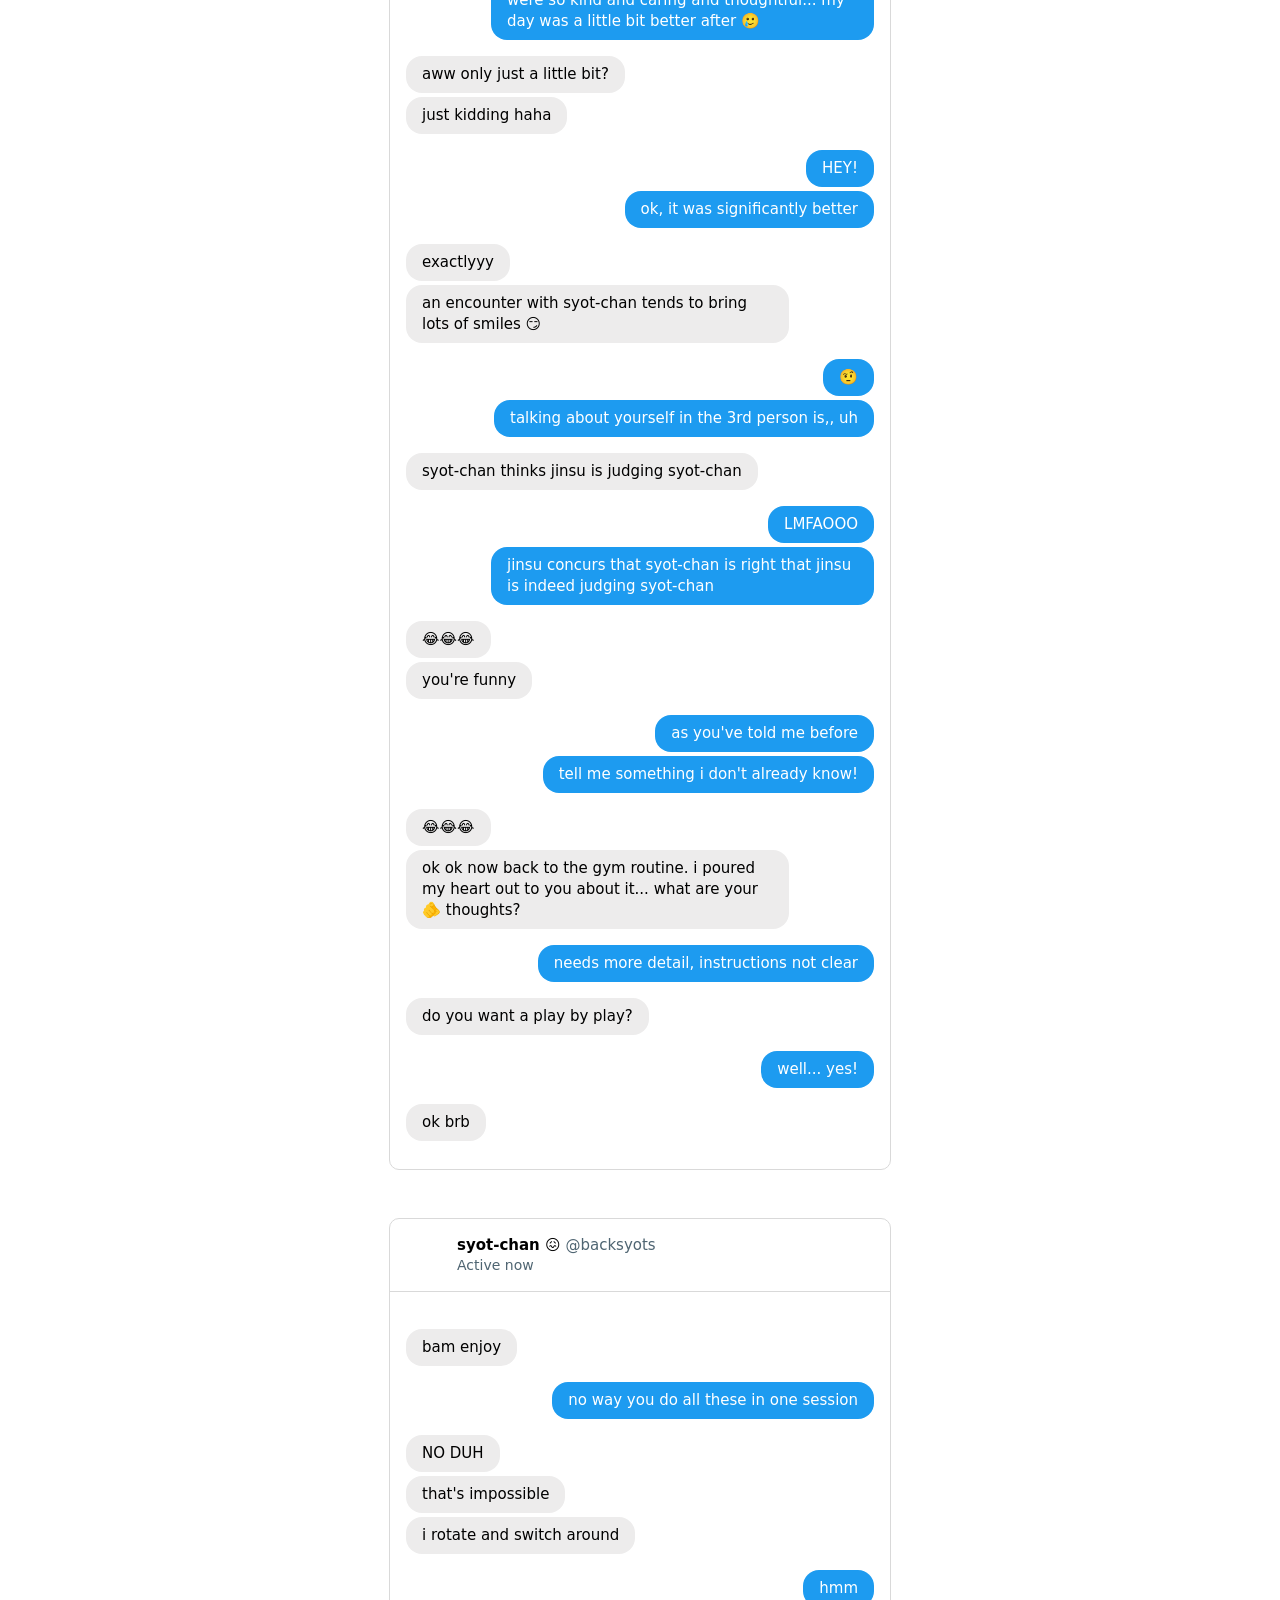
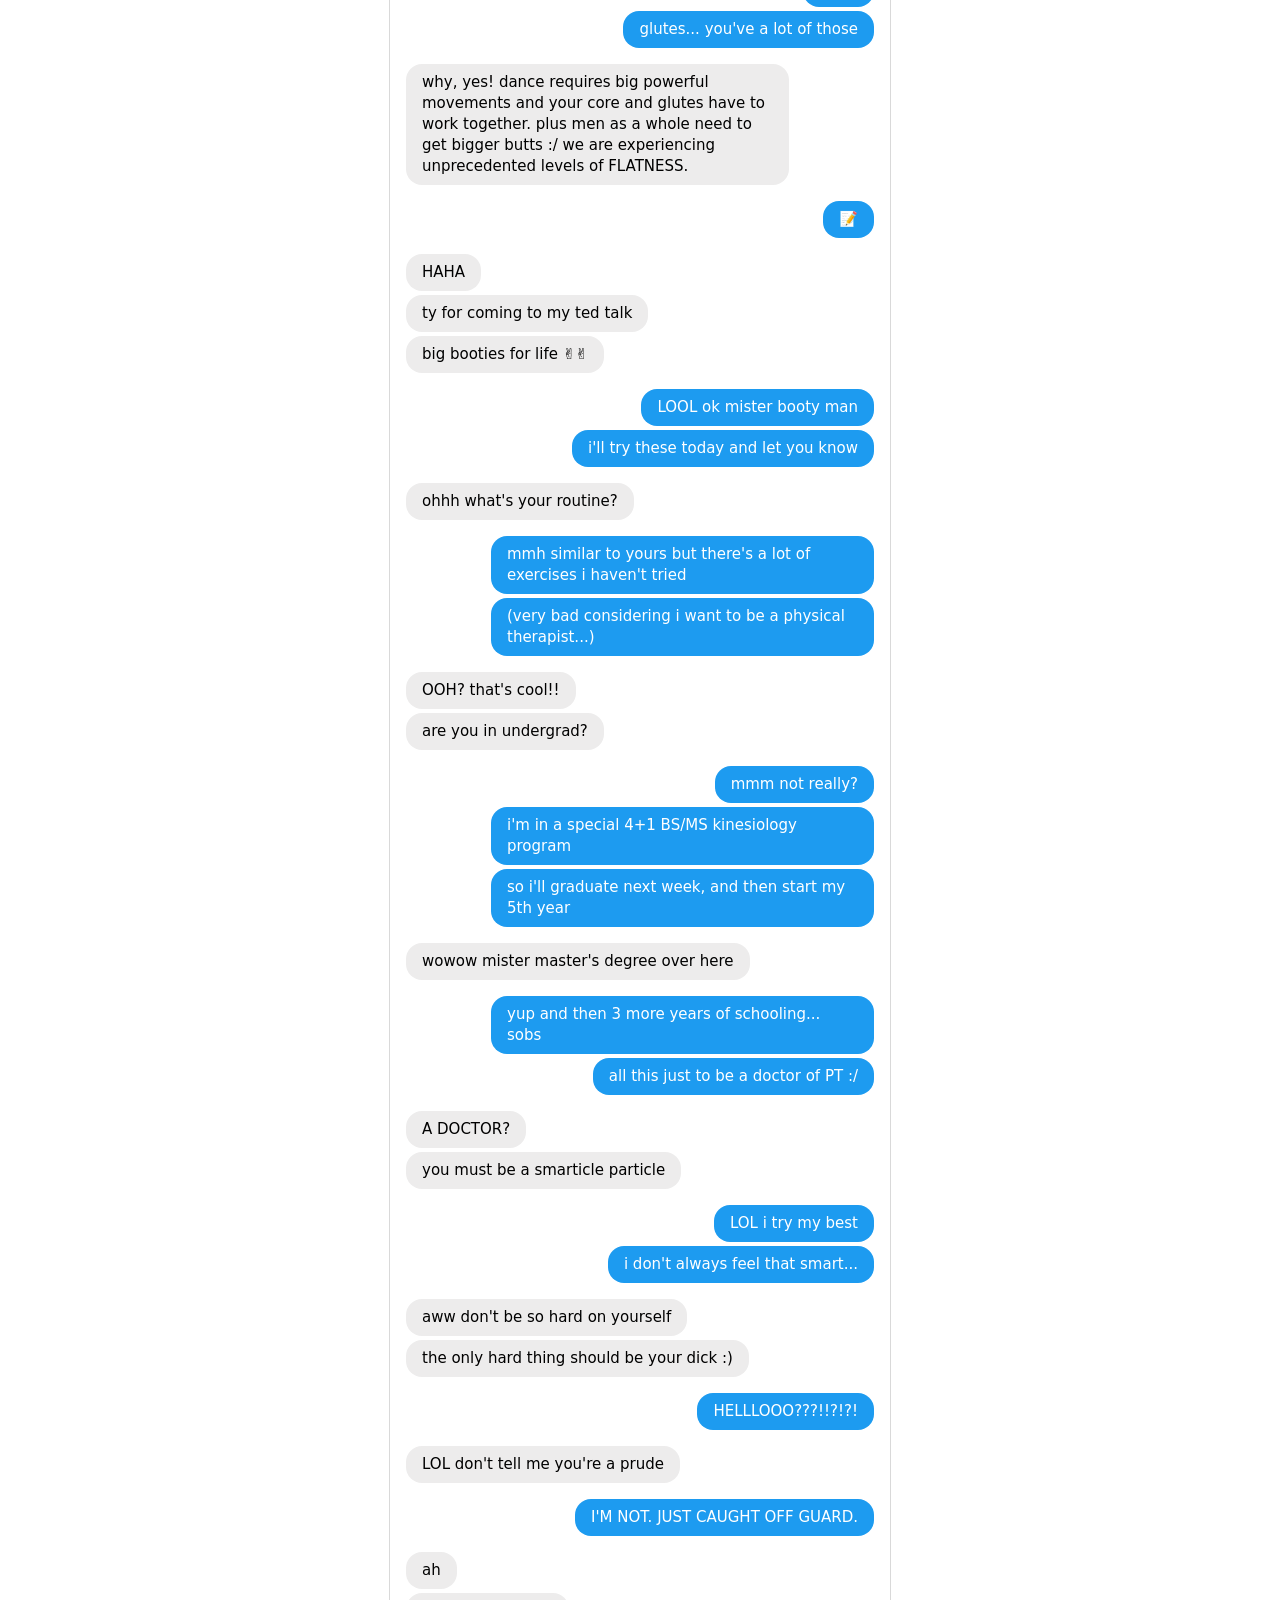
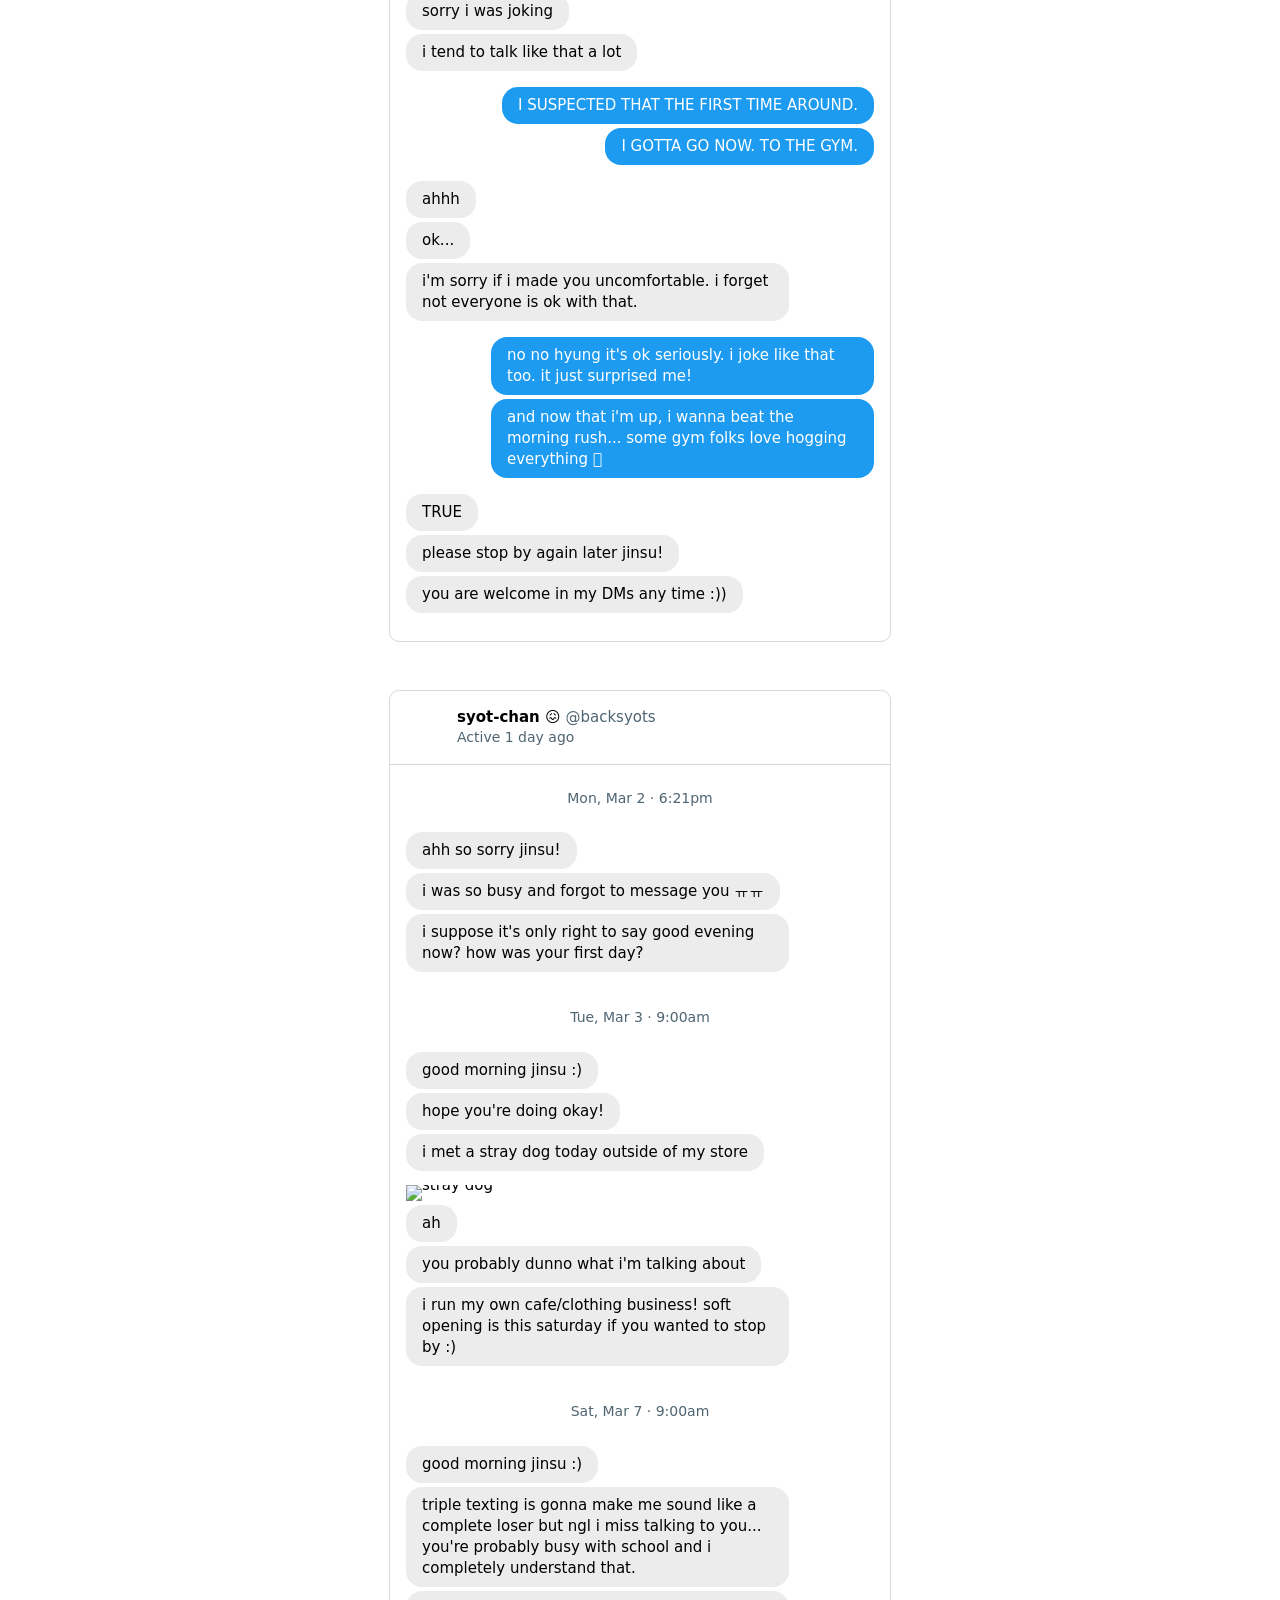
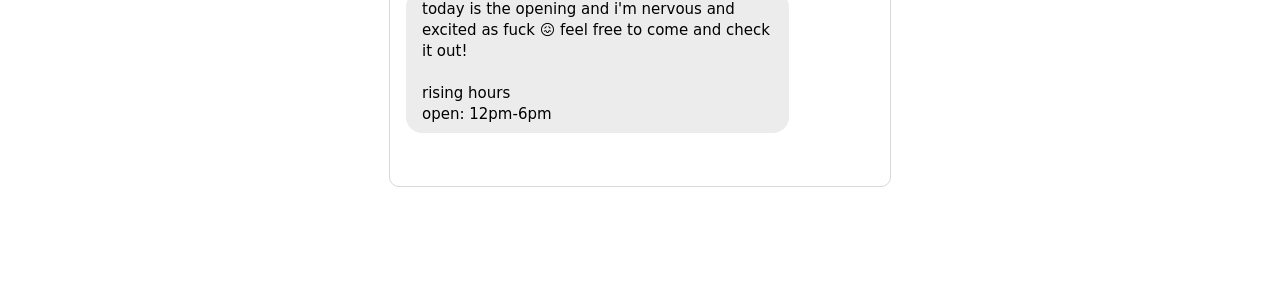
==== commit 6c802f74: "Updated icons" ====
--- a/messages_ch3_4.html
+++ b/messages_ch3_4.html
@@ -37,7 +37,7 @@
         </p>
         <p class="date">Active 8 hours ago</p>
       </div>
-      <p><span class="icon icon--more-dm"></span></p>
+      
     </div>
   </div>
 
@@ -101,7 +101,7 @@
         </p>
         <p class="date">Active now</p>
       </div>
-      <p><span class="icon icon--more-dm"></span></p>
+      
     </div>
   </div>
 
@@ -166,7 +166,7 @@
     </div>
     <div class="dm_receiver">
       <p class="message">well if you insist!</p>
-      <p class="message message--last">wow icb we ran into each other like this! must be fate 😊</p>
+      <p class="message">wow icb we ran into each other like this! must be fate 😊</p>
     </div>
   </div>
 </div>
@@ -184,7 +184,7 @@
         </p>
         <p class="date">Active now</p>
       </div>
-      <p><span class="icon icon--more-dm"></span></p>
+      
     </div>
   </div>
 
@@ -258,7 +258,7 @@
         </p>
         <p class="date">Active now</p>
       </div>
-      <p><span class="icon icon--more-dm"></span></p>
+      
     </div>
   </div>
 
@@ -380,7 +380,6 @@
         </p>
         <p class="date">Active 1 day ago</p>
       </div>
-      <p><span class="icon icon--more-dm"></span></p>
     </div>
   </div>
 
@@ -413,12 +412,13 @@
     <div class="dm_receiver">
       <p class="message">good morning jinsu :)</p>
       <p class="message">triple texting is gonna make me sound like a complete loser but ngl i miss talking to you... you're probably busy with school and i completely understand that.</p>
-      <p class="message">today is the opening and i'm nervous and excited as fuck 😖 feel free to come and check it out!</p>
+      <p class="message">today is the opening and i'm nervous and excited as fuck 😖 feel free to come and check it out!<br><br>
+      
+      rising hours<br>
+      open: 12pm-6pm</p>
       <p><img class="dm_box_image message--last" src="https://images.squidge.org/images/2026/10/04/placeholder.png" alt=""></p>
     </div>
   </div>
 </div>
 
-
-
 </body>
--- a/stylesheet_v5.css
+++ b/stylesheet_v5.css
@@ -71,7 +71,7 @@
 
 .wrapper {
   max-width: 500px;
-  font-family: -apple-system, BlinkMacSystemFont, Arial, "Open Sans", "Helvetica Neue", sans-serif;
+  font-family: system-ui, -apple-system, BlinkMacSystemFont, "Segoe UI", Roboto, Ubuntu, "Helvetica Neue", sans-serif;
   border: 1px solid #d9d9d9;
   border-radius: 10px;
   overflow: hidden;
@@ -126,10 +126,6 @@
   display: flex;
   margin-top: 16px !important;
 }  
-
-.tweet_footer p {
-  line-height: 0 !important;
-}
 
 .tweet_footer .row, .account_userMeta .row {
   width: 100%;
@@ -227,13 +223,13 @@
 /*-- icons --*/
 
 .icon {
-  width: 15px;
-  height: 15px;
+  width: 16px;
+  height: 16px;
   margin-right: 4px !important;
   background-size: 100%;
   background-repeat: no-repeat;
-  display: inline-block;
-  vertical-align:text-bottom;
+  display:inline-flex;
+  vertical-align: text-bottom;
 }
 
 .icon--comments {
@@ -368,27 +364,29 @@
   height: 40px;
 }
 
-.icon--more-dm {
-  background-image: url("https://images.squidge.org/images/2026/10/02/icon_more-dm.png");
-}
-
 .message { 
   width: fit-content;
+  max-width: 75%;
+  padding-block: 8px;
+  padding-inline: 16px;
+  border-radius: 16px;
+  margin-bottom: 4px !important;
+}
+
+.dm_box_image {
+  line-height: 0 !important;
+  margin-bottom: 4px !important;
+}
+
+.dm_box_image img {
   max-width: 60%;
-  padding: 8px 12px;
   border-radius: 16px;
-  margin-bottom: 8px !important;
-}
-
-.dm_box_image {
-  max-width: 60%;
-  margin-bottom: 8px;
-  border-radius: 16px;
 }
 
 .dm_sender, .dm_receiver {
   display: flex;
   flex-direction: column;
+  margin-bottom: 12px;
 }
 
 .dm_sender .message {
@@ -396,17 +394,17 @@
   color: white;
 }
 
+.dm_receiver .message {
+  background-color: #edecec;
+  color: black;
+}
+
 .dm_sender > * {
   margin-left: auto !important;
 }
 
 .dm_receiver > * {
   margin-right: auto !important;
-}
-
-.dm_receiver .message {
-  background-color: #e5e5e5;
-  color: black;
 }
 
 .message--last{
@@ -416,9 +414,9 @@
 .dm_containerBox {
   border: 1px solid #d9d9d9;
   border-radius: 16px;
-  width: 75%;
+  max-width: 76%;
   margin-bottom: 8px !important;
-  padding: 16px;
+  padding: 12px;
 }
 
 .dm_containerBox_header {
@@ -441,9 +439,14 @@
 
 .dm_date  {
   margin: auto;
-  margin-bottom: 32px;
+  margin-bottom: 24px;
+  margin-top: 8px;
 }
 
 .dm_date--between {
-  margin-top: 32px;
-}
+  margin-top: 24px;
+}
+
+.line-height--0 {
+  line-height: 0 !important;
+}
